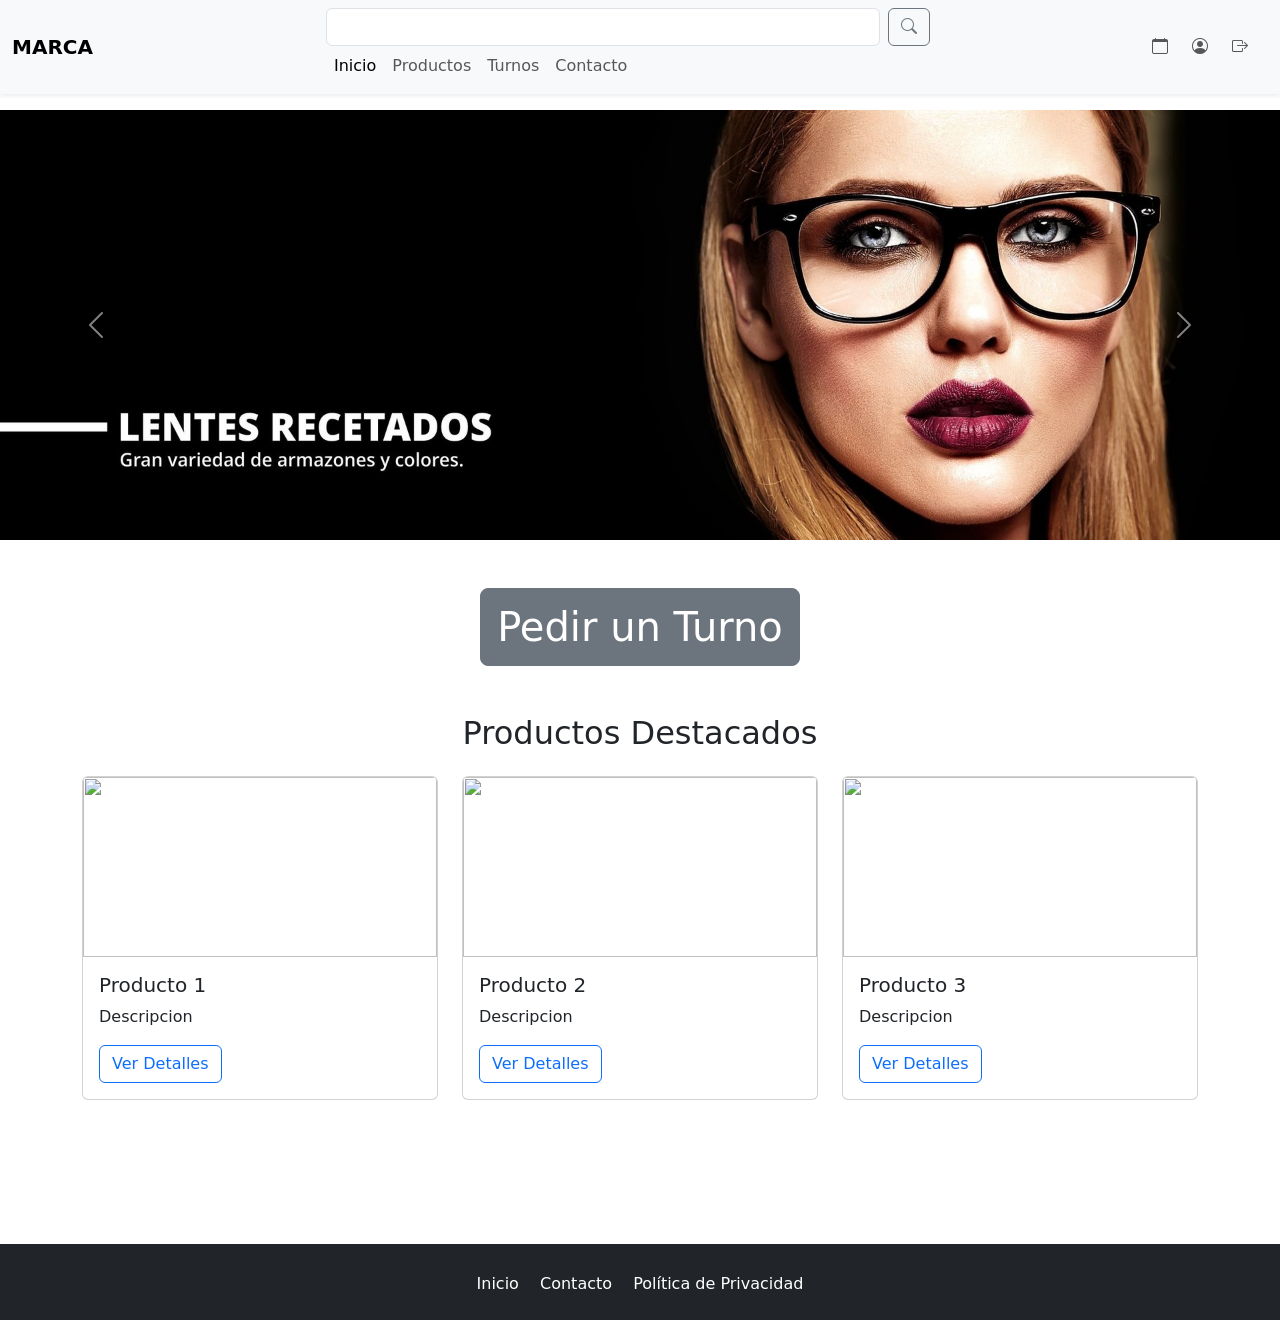
==== index.html @ 71db6c7c "agregado index" ====
<!DOCTYPE html>
<html lang="en">
    <head>
        <meta charset="UTF-8" />
        <meta name="viewport" content="width=device-width, initial-scale=1" />
        <title>Home</title>
        <link rel="stylesheet" href="https://cdn.jsdelivr.net/npm/bootstrap@5.3.7/dist/css/bootstrap.min.css" />
        <link rel="stylesheet" href="https://cdn.jsdelivr.net/npm/bootstrap-icons@1.13.1/font/bootstrap-icons.min.css" />
        <style>
            .product-card img {
                height: 180px;
                object-fit: cover;
            }
        </style>
    </head>
    <body>
        <div id="navbar-container"></div>

        <main class="pb-lg-5">
            <div id="homeCarousel" class="carousel slide mt-3" data-bs-ride="carousel">
                <div class="carousel-inner">
                    <div class="carousel-item active">
                        <img src="./img/home-carousel-1.jpg" class="d-block w-100" />
                    </div>
                    <div class="carousel-item">
                        <img src="./img/home-carousel-2.jpg" class="d-block w-100" />
                    </div>
                    <div class="carousel-item">
                        <img src="./img/home-carousel-3.jpg" class="d-block w-100" />
                    </div>
                </div>
                <button class="carousel-control-prev" type="button" data-bs-target="#homeCarousel" data-bs-slide="prev">
                    <span class="carousel-control-prev-icon"></span>
                </button>
                <button class="carousel-control-next" type="button" data-bs-target="#homeCarousel" data-bs-slide="next">
                    <span class="carousel-control-next-icon"></span>
                </button>
            </div>

            <div class="container text-center my-5">
                <a href="./solicitarTurno.html" class="btn btn-secondary btn-lg fs-1">Pedir un Turno</a>
            </div>

            <div class="container my-5">
                <h2 class="text-center mb-4">Productos Destacados</h2>
                <div class="row g-4">
                    <div class="col-md-4">
                        <div class="card product-card h-100">
                            <img
                                src="https://images.unsplash.com/photo-1512436991641-6745cdb1723f?auto=format&fit=crop&w=400&q=80"
                                class="card-img-top"
                            />
                            <div class="card-body">
                                <h5 class="card-title">Producto 1</h5>
                                <p class="card-text">Descripcion</p>
                                <a href="#" class="btn btn-outline-primary">Ver Detalles</a>
                            </div>
                        </div>
                    </div>
                    <div class="col-md-4">
                        <div class="card product-card h-100">
                            <img
                                src="https://images.unsplash.com/photo-1515378791036-0648a3ef77b2?auto=format&fit=crop&w=400&q=80"
                                class="card-img-top"
                            />
                            <div class="card-body">
                                <h5 class="card-title">Producto 2</h5>
                                <p class="card-text">Descripcion</p>
                                <a href="#" class="btn btn-outline-primary">Ver Detalles</a>
                            </div>
                        </div>
                    </div>
                    <div class="col-md-4">
                        <div class="card product-card h-100">
                            <img
                                src="https://images.unsplash.com/photo-1464983953574-0892a716854b?auto=format&fit=crop&w=400&q=80"
                                class="card-img-top"
                            />
                            <div class="card-body">
                                <h5 class="card-title">Producto 3</h5>
                                <p class="card-text">Descripcion</p>
                                <a href="#" class="btn btn-outline-primary">Ver Detalles</a>
                            </div>
                        </div>
                    </div>
                </div>
            </div>
        </main>

        <div id="footer-container"></div>

        <script src="https://cdn.jsdelivr.net/npm/bootstrap@5.3.7/dist/js/bootstrap.bundle.min.js"></script>
        <script src="./js/functions.js"></script>
    </body>
</html>
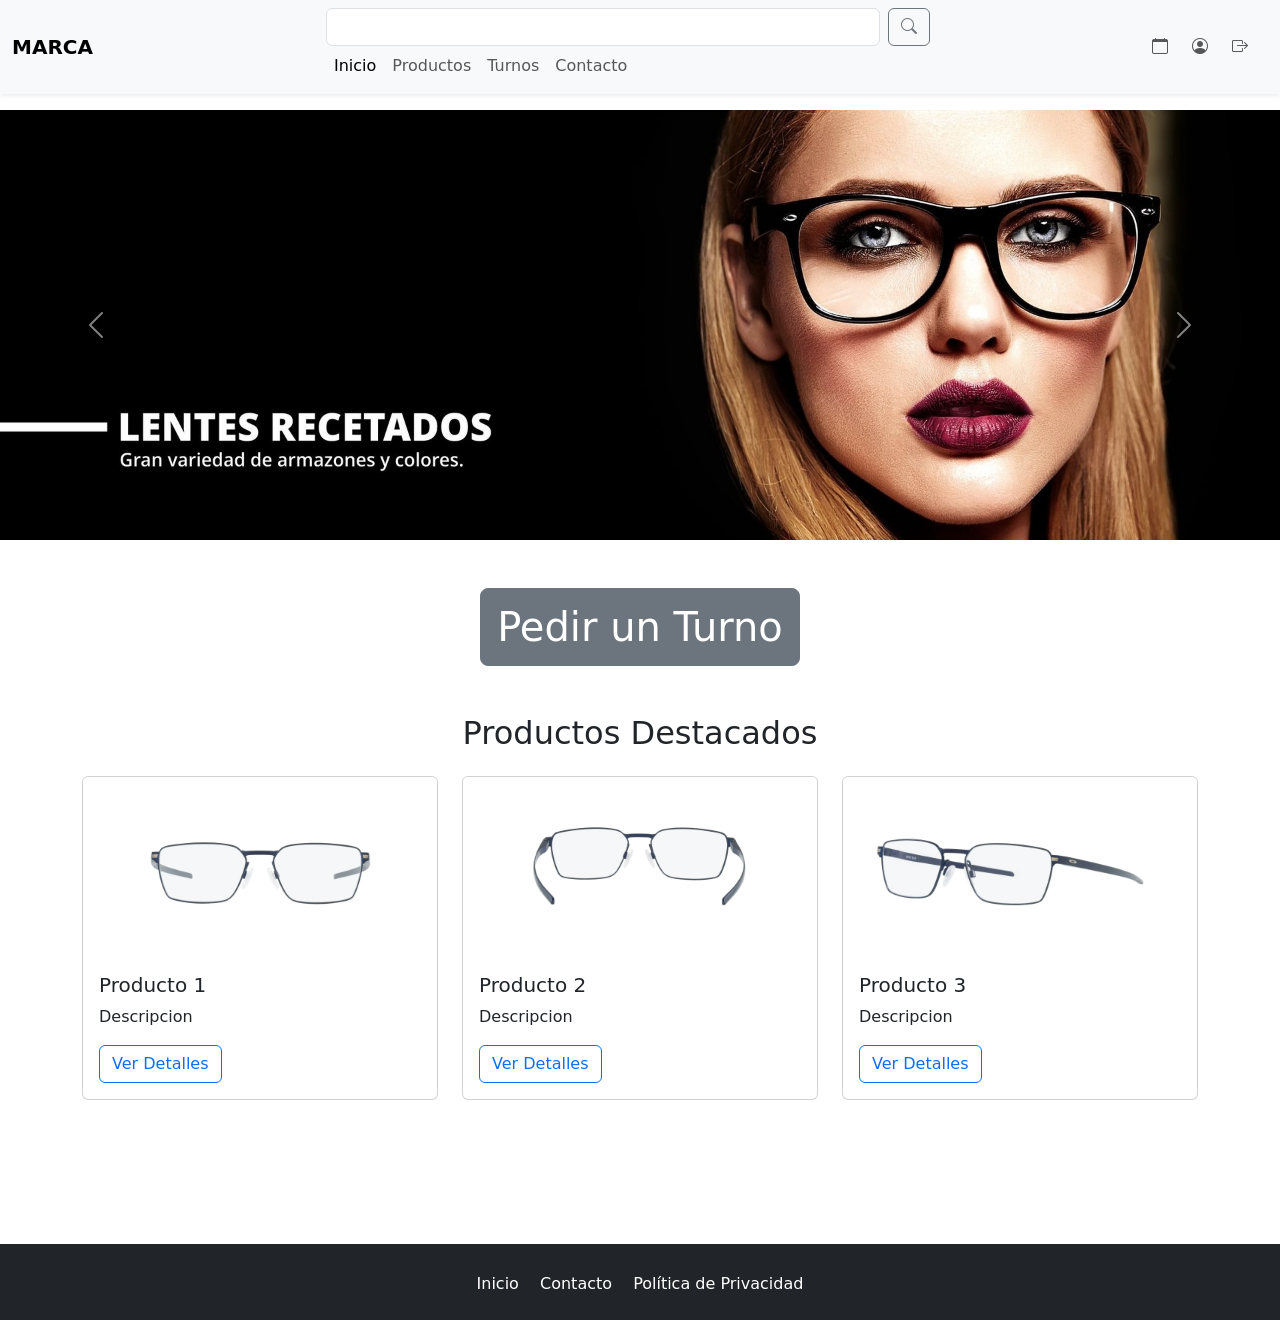
==== commit 6a52862a: "cambie imagenes del home." ====
--- a/index.html
+++ b/index.html
@@ -47,7 +47,7 @@
                     <div class="col-md-4">
                         <div class="card product-card h-100">
                             <img
-                                src="https://images.unsplash.com/photo-1512436991641-6745cdb1723f?auto=format&fit=crop&w=400&q=80"
+                                src="./img/img_anteojo_17.png"
                                 class="card-img-top"
                             />
                             <div class="card-body">
@@ -60,7 +60,7 @@
                     <div class="col-md-4">
                         <div class="card product-card h-100">
                             <img
-                                src="https://images.unsplash.com/photo-1515378791036-0648a3ef77b2?auto=format&fit=crop&w=400&q=80"
+                                src="./img/img_anteojo_14.png"
                                 class="card-img-top"
                             />
                             <div class="card-body">
@@ -73,7 +73,7 @@
                     <div class="col-md-4">
                         <div class="card product-card h-100">
                             <img
-                                src="https://images.unsplash.com/photo-1464983953574-0892a716854b?auto=format&fit=crop&w=400&q=80"
+                                src="./img/img_anteojo_12.png"
                                 class="card-img-top"
                             />
                             <div class="card-body">
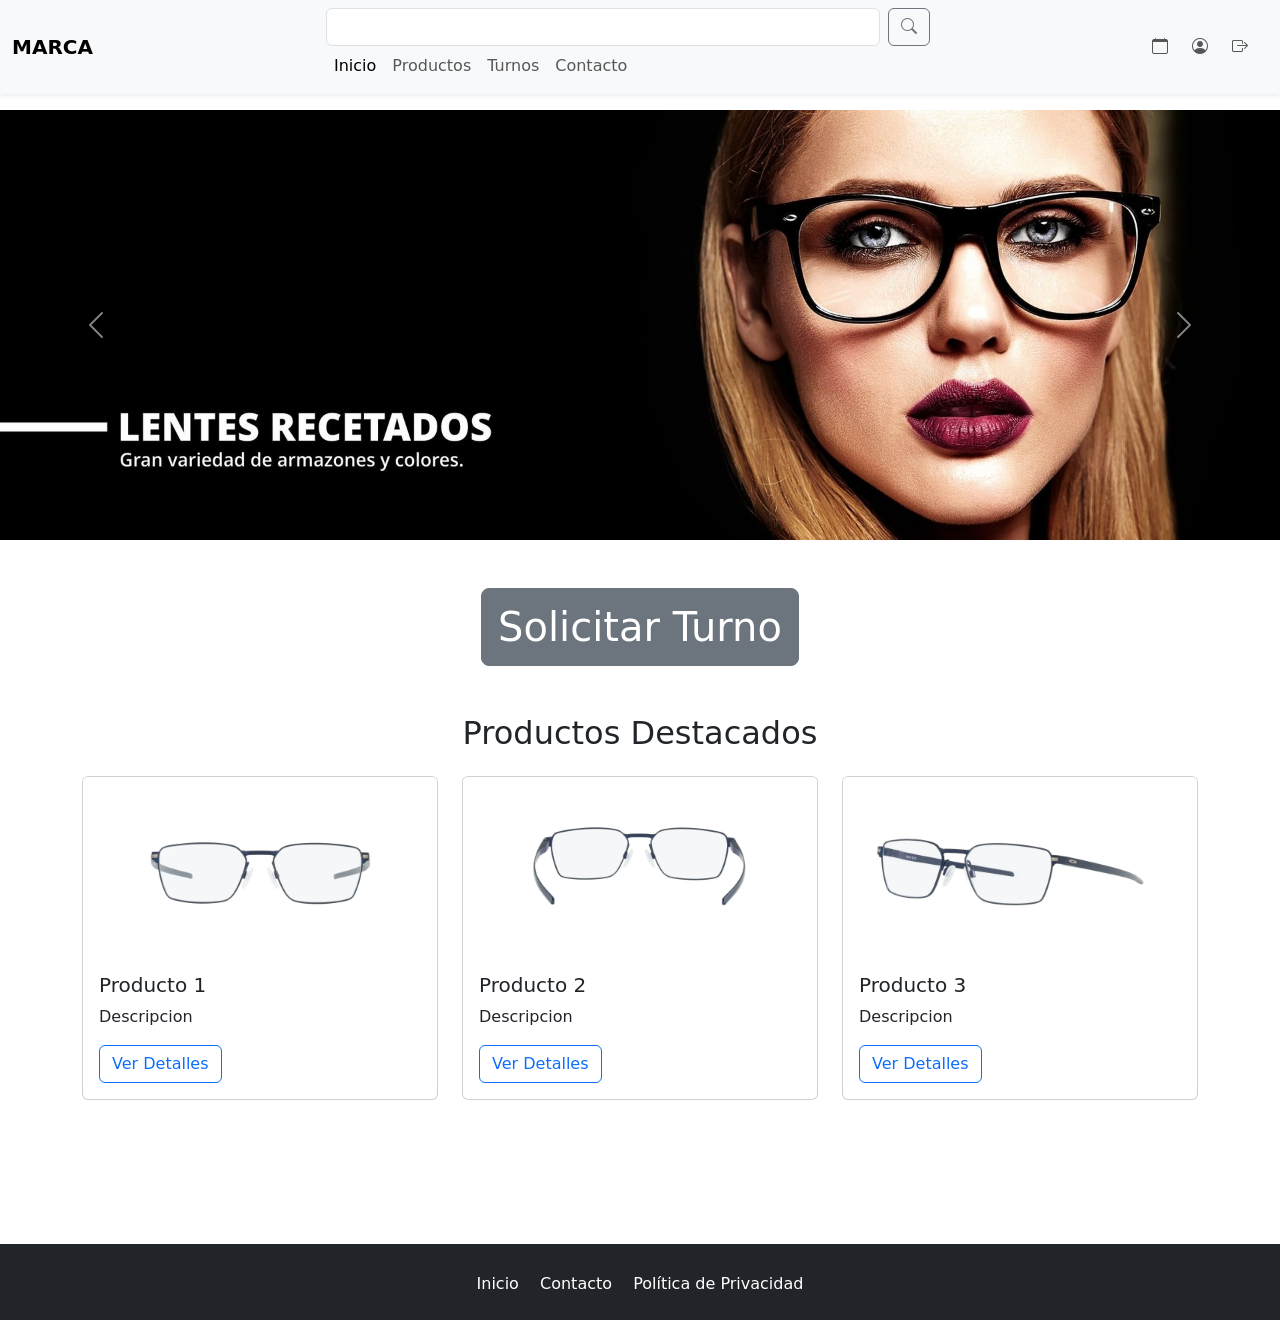
==== commit dd3e49aa: "..." ====
--- a/index.html
+++ b/index.html
@@ -38,7 +38,7 @@
             </div>
 
             <div class="container text-center my-5">
-                <a href="./solicitarTurno.html" class="btn btn-secondary btn-lg fs-1">Pedir un Turno</a>
+                <a href="./solicitarTurno.html" class="btn btn-secondary btn-lg fs-1">Solicitar Turno</a>
             </div>
 
             <div class="container my-5">
